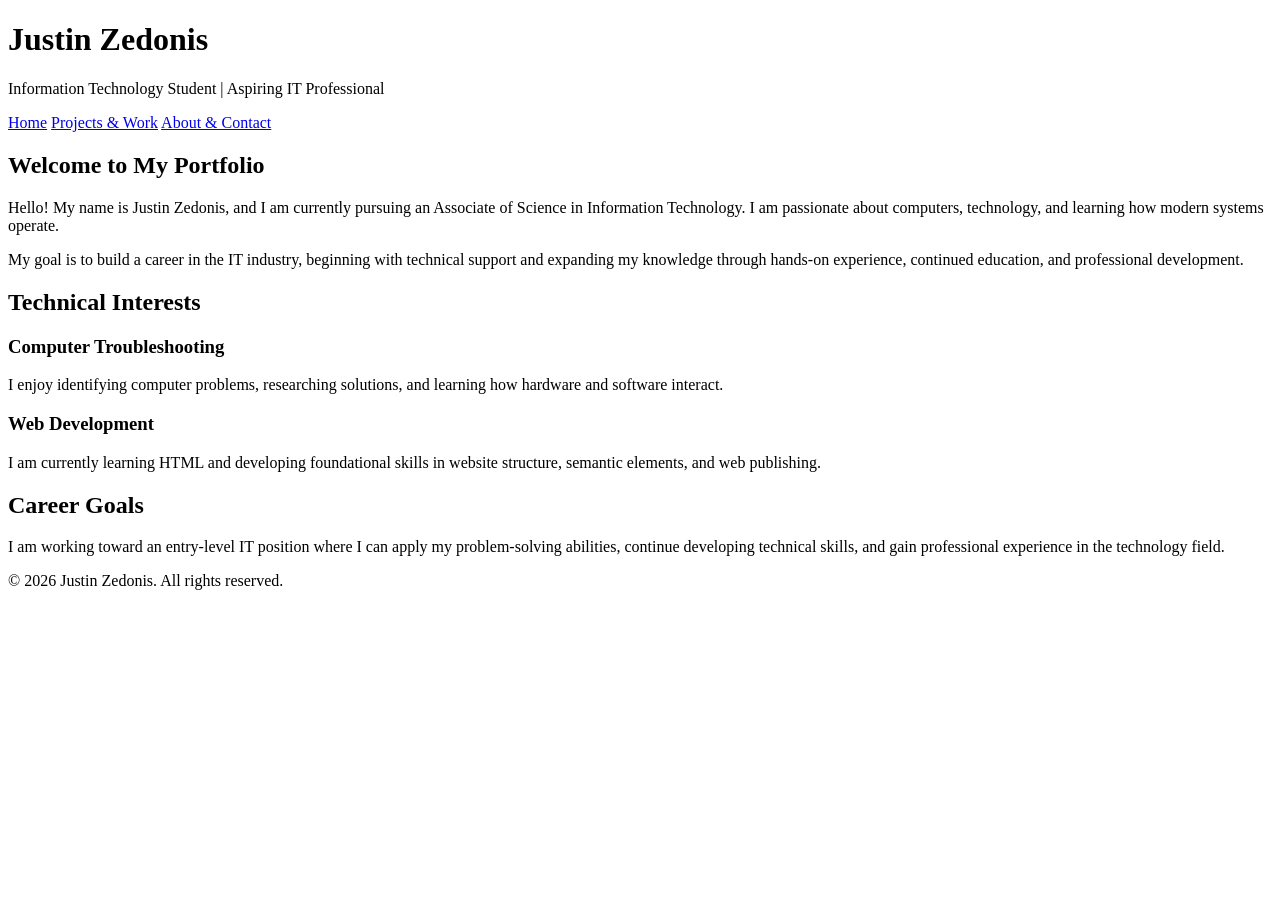
==== index.html @ e0f537be "Add files via upload" ====
<!DOCTYPE html>
<html lang="en"?

<head>
	<meta charset="UTF-8">
	<meta name="viewport" content="width=device-width, initial-scale=1.0">
	<title>Justin Zedonis | IT Portfolio</title>
</head>

<body>
	<header>
		<h1>Justin Zedonis</h1>
		<p>Information Technology Student | Aspiring IT Professional</p>
		<nav aria-label="Main navigation">
			<a href=index.html">Home</a>
			<a href="projects.html">Projects & Work</a>
			<a href="about.html">About & Contact</a>
		</nav>
	</header>
		
	<main>
		<section>
			<h2>Welcome to My Portfolio</h2>
			<p>Hello! My name is Justin Zedonis, and I am currently pursuing an Associate of Science in Information Technology. I am passionate about computers, technology, and learning how modern systems operate.</p>
			<p>My goal is to build a career in the IT industry, beginning with technical support and expanding my knowledge through hands-on experience, continued education, and professional development.</p>
		</section>
		<section>
			<h2>Technical Interests</h2>
			<article>
				<h3>Computer Troubleshooting</h3>
				<p>I enjoy identifying computer problems, researching solutions, and learning how hardware and software interact.</p>
			</article>
			<article>
				<h3>Web Development</h3>
				<p>I am currently learning HTML and developing foundational skills in website structure, semantic elements, and web publishing.</p>
			</article>	
		</section>
		<section>
			<h2>Career Goals</h2>
			<p>I am working toward an entry-level IT position where I can apply my problem-solving abilities, continue developing technical skills, and gain professional experience in the technology field.</p>
		</section>
	</main>
	<footer>
		<p>&copy; 2026 Justin Zedonis. All rights reserved.</p>
	</footer>
</body>
</html>
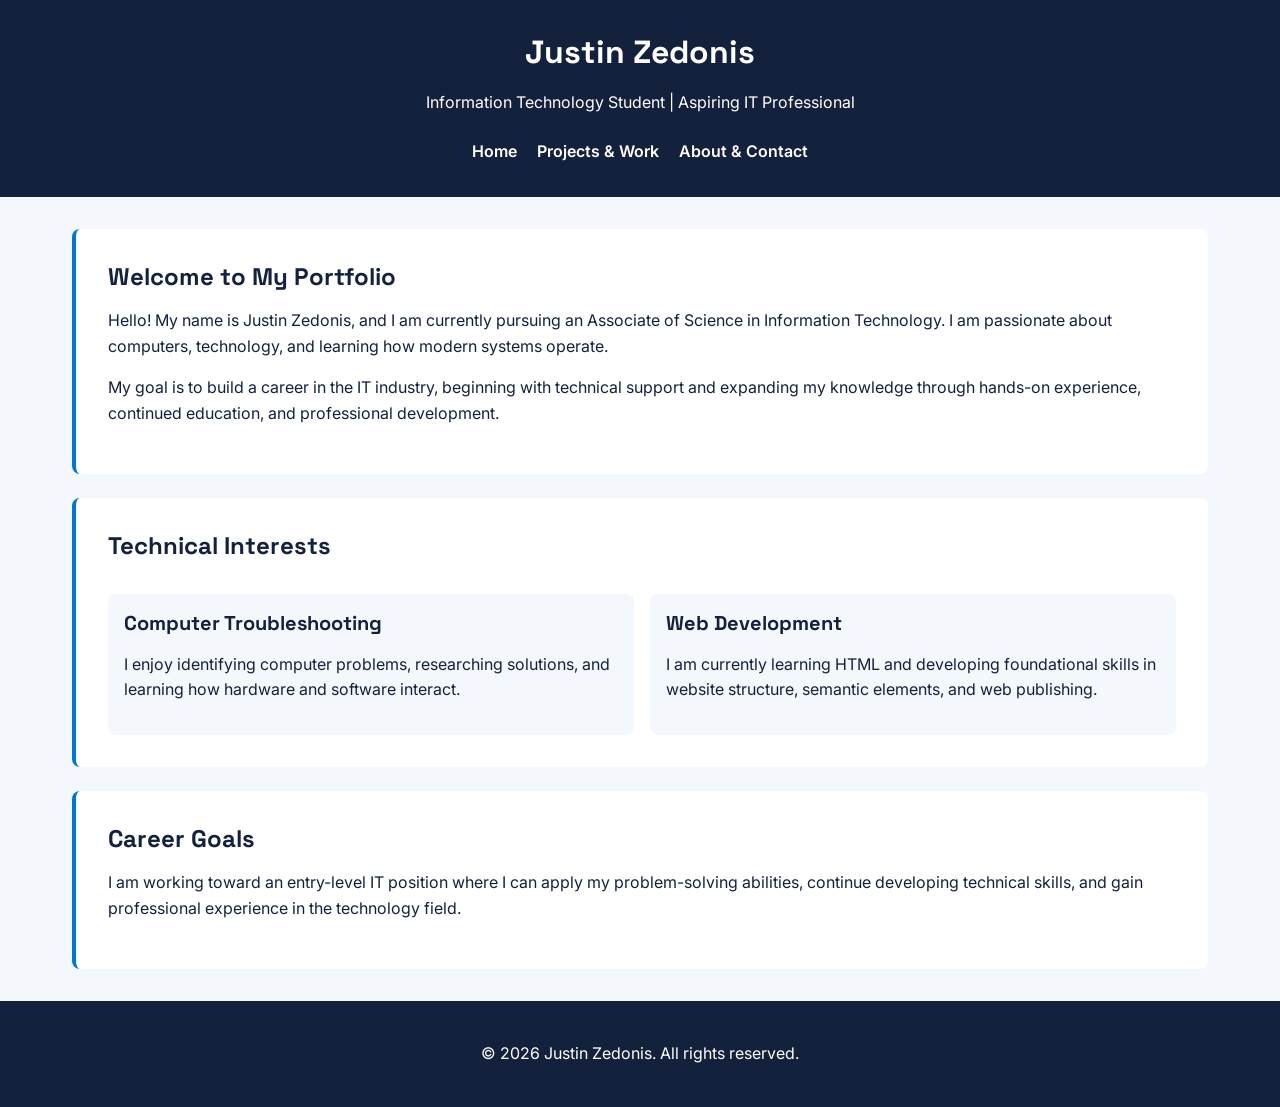
==== commit b226c5e5: "Milestone 2 - Added CSS styling and responsive layouts" ====
--- a/index.html
+++ b/index.html
@@ -5,6 +5,15 @@
 	<meta charset="UTF-8">
 	<meta name="viewport" content="width=device-width, initial-scale=1.0">
 	<title>Justin Zedonis | IT Portfolio</title>
+	
+<!-- Google Fonts -->
+<link rel="preconnect" href="https://fonts.googleapis.com">
+<link rel="preconnect" href="https://fonts.gstatic.com" crossorigin>
+<link href="https://fonts.googleapis.com/css2?family=Inter:wght@400;500;600;700&family=Space+Grotesk:wght@500;600;700&display=swap" rel="stylesheet">
+
+<!-- CSS Stylesheet -->
+<link rel="stylesheet" href="style.css">
+
 </head>
 
 <body>
@@ -18,7 +27,7 @@
 		</nav>
 	</header>
 		
-	<main>
+	<main id="portfolio-home">
 		<section>
 			<h2>Welcome to My Portfolio</h2>
 			<p>Hello! My name is Justin Zedonis, and I am currently pursuing an Associate of Science in Information Technology. I am passionate about computers, technology, and learning how modern systems operate.</p>
@@ -26,6 +35,7 @@
 		</section>
 		<section>
 			<h2>Technical Interests</h2>
+			<div class="interests-grid">
 			<article>
 				<h3>Computer Troubleshooting</h3>
 				<p>I enjoy identifying computer problems, researching solutions, and learning how hardware and software interact.</p>
@@ -34,6 +44,7 @@
 				<h3>Web Development</h3>
 				<p>I am currently learning HTML and developing foundational skills in website structure, semantic elements, and web publishing.</p>
 			</article>	
+			</div>
 		</section>
 		<section>
 			<h2>Career Goals</h2>
--- a/style.css
+++ b/style.css
@@ -0,0 +1,138 @@
+
+/* Portfolio Color Palette */
+:root {
+    --navy: #14213D;
+    --white: #FFFFFF;
+    --blue: #0077CC;
+    --light: #F4F7FB;
+}
+
+/* General Website Styling */
+* {
+    box-sizing: border-box;
+}
+
+body {
+    margin: 0;
+    padding: 0;
+    background-color: var(--light);
+    color: var(--navy);
+    font-family: 'Inter', Arial, sans-serif;
+    font-size: 16px;
+    line-height: 1.6;
+}
+
+/* Headings */
+h1, h2, h3 {
+    font-family: 'Space Grotesk', Arial, sans-serif;
+    line-height: 1.3;
+}
+
+h1 {
+    font-size: 32px;
+    margin: 0 0 8px;
+}
+
+h2 {
+    font-size: 24px;
+    margin: 0 0 16px;
+}
+
+h3 {
+    font-size: 20px;
+    margin: 0 0 8px;
+}
+
+/* Header */
+header {
+    background-color: var(--navy);
+    color: var(--white);
+    padding: 32px 24px;
+    text-align: center;
+}
+
+/* Navigation */
+nav {
+    margin-top: 24px;
+}
+
+nav a {
+    color: var(--white);
+    text-decoration: none;
+    margin: 8px;
+    font-weight: 600;
+}
+
+nav a:hover {
+    color: #69C6FF;
+}
+
+/* Main Content */
+main {
+    max-width: 1200px;
+    margin: 32px auto;
+    padding: 0 16px;
+}
+
+section {
+    background-color: var(--white);
+    padding: 24px;
+    margin-bottom: 24px;
+    border-radius: 8px;
+    border-left: 4px solid var(--blue);
+}
+
+/* Cards */
+article {
+    background-color: var(--light);
+    padding: 16px;
+    margin-top: 16px;
+    border-radius: 8px;
+}
+
+/* Links */
+a {
+    color: var(--blue);
+}
+
+/* Footer */
+footer {
+    background-color: var(--navy);
+    color: var(--white);
+    text-align: center;
+    padding: 24px;
+}
+
+/* Technical Interests Grid */
+.interests-grid {
+    display: grid;
+    grid-template-columns: 1fr;
+    gap: 16px;
+}
+
+/* Tablet Layout - 768px and wider */
+@media screen and (min-width: 768px) {
+    .interests-grid {
+        grid-template-columns: repeat(2, minmax(0, 1fr));
+    }
+
+    main {
+        padding: 0 24px;
+    }
+}
+
+/* Desktop Layout - 1200px and wider */
+@media screen and (min-width: 1200px) {
+    main {
+        padding: 0 32px;
+    }
+
+    section {
+        padding: 32px;
+    }
+}
+
+/* ID Selector */
+#portfolio-home {
+    scroll-margin-top: 24px;
+}
